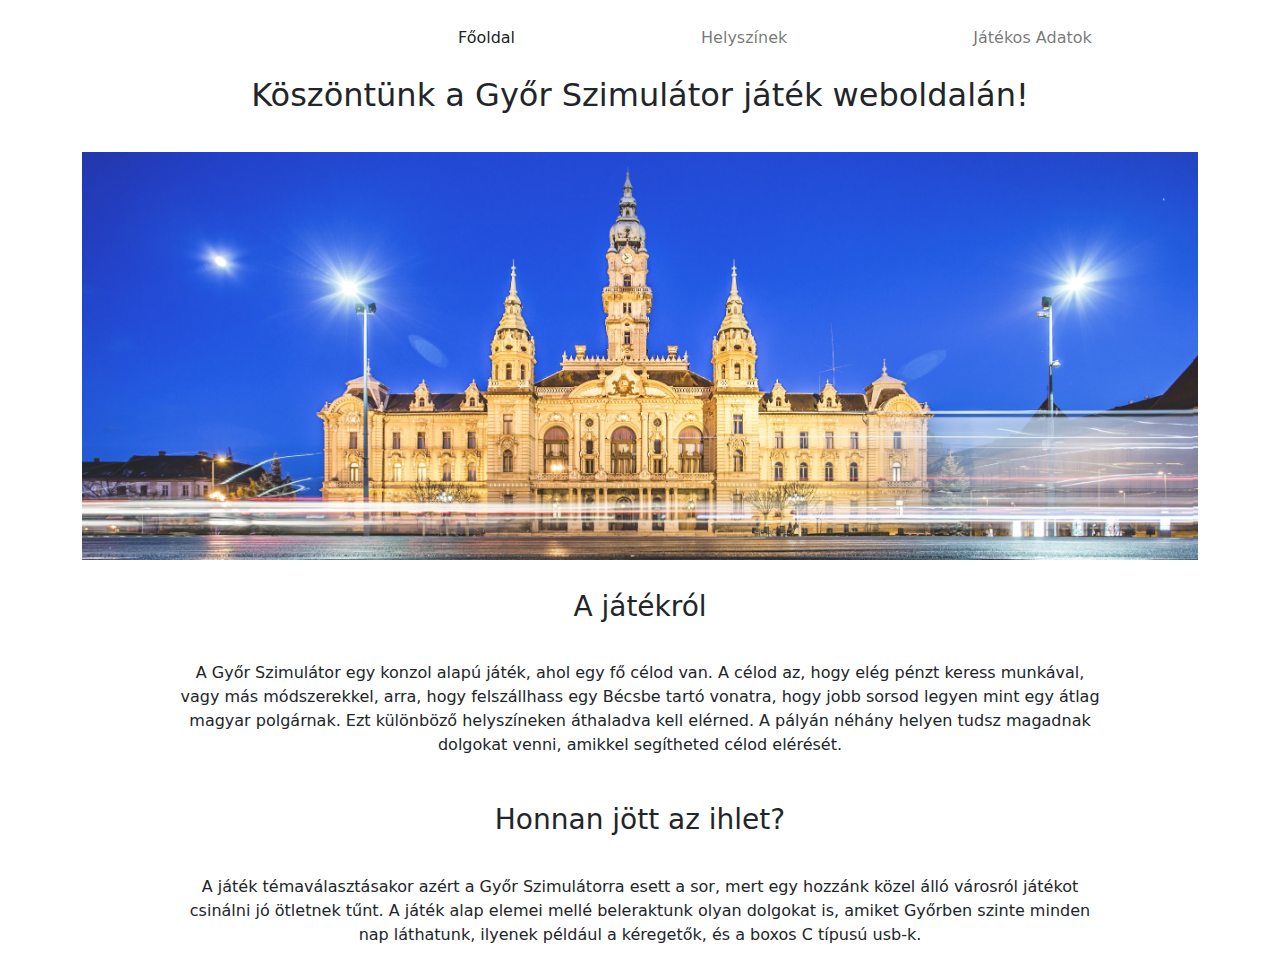
==== index.html @ 1154ec76 "ihlet bekezdés" ====
<!DOCTYPE html>
<html lang="hu">
<head>
    <meta charset="UTF-8">
    <meta name="viewport" content="width=device-width, initial-scale=1.0">
    <title>Győr szimulátor</title>
    <link rel="stylesheet" href="style.css">
    <link rel="stylesheet" href="bootstrap-5.0.2-dist/css/bootstrap.min.css">
    <link rel="icon" type="image/x-icon" href="képek/gyor_logo.png">
</head>
<body>
    <nav class="navbar navbar-expand-lg navbar-light ">
        <div class="collapse navbar-collapse" id="navbarNavAltMarkup">
          <div class="navbar-nav">
            <a class="nav-item nav-link active" href="index.html">Főoldal
            <a class="nav-item nav-link" href="helyszinek.html">Helyszínek</a>
            <a class="nav-item nav-link" href="jatekos.html">Játékos Adatok</a>
          </div>
        </div>
      </nav>
<div class="container">
    <div class="row">
        <h2 class="cím">Köszöntünk a Győr Szimulátor játék weboldalán!</h1>
        <img class="col-12" src="képek/főoldal-városháza2.png" alt="kép" title="DÉZSI"> 
    </div>
    <div  class="row">
    <h3 class="alcím">A játékról</h3>
    <p class="col-1"></p>
        <p style="text-align: center" class="col-10">
            A Győr Szimulátor egy konzol alapú játék, ahol egy fő célod van. 
            A célod az, hogy elég pénzt keress munkával, vagy más módszerekkel, 
            arra, hogy felszállhass egy Bécsbe tartó vonatra, hogy jobb sorsod legyen mint egy átlag magyar polgárnak. 
            Ezt különböző helyszíneken áthaladva kell elérned. A pályán néhány helyen tudsz magadnak dolgokat venni, amikkel segítheted célod elérését. 
        </p>
    </div>
</div>
<div class="container">
        <div  class="row">
        <h3 class="alcím">Honnan jött az ihlet?</h3>
        <p class="col-1"></p>
            <p style="text-align: center" class="col-10">
        A játék témaválasztásakor azért a  Győr Szimulátorra esett a sor, mert egy hozzánk közel álló városról játékot csinálni jó ötletnek tűnt. A játék alap elemei mellé beleraktunk olyan dolgokat is, amiket Győrben szinte minden nap láthatunk, ilyenek például a kéregetők, és a boxos C típusú usb-k.
            </p>
        </div>
    </div>

    

<script href="bootstrap-5.0.2-dist/js/bootstrap.bundle.min.js"></script>
</body>
</html>
---- style.css ----
.tudnivalo {
    text-align: center;
    margin-top: 0px;
    margin-bottom: 25px;
}

.j_tudnivalo {
    text-align: left;
    margin-top: 0px;
    margin-bottom: 25px;
}

.leiras {
    margin-top: 55px;
    margin-right: 50px;
    text-align: justify;
}

.vigyazz{
    color: red;
    font-weight: bold;
}

.template-teteje{
    padding-top: 40px;
}

.helyszin-img{
    width: 500px;
    height: 250px;
}

nav{
    padding-left: 350px;
    margin-top: 10px;
    margin-bottom: 10px;
    font-weight: 500;
}

.nav-item{
    margin-left: 100px;
    margin-right: 70px;
}

.cím{
    text-align: center;
    padding-bottom: 30px;
}

.alcím{
    text-align: center;
    padding-bottom: 30px;
    padding-top: 30px;
}
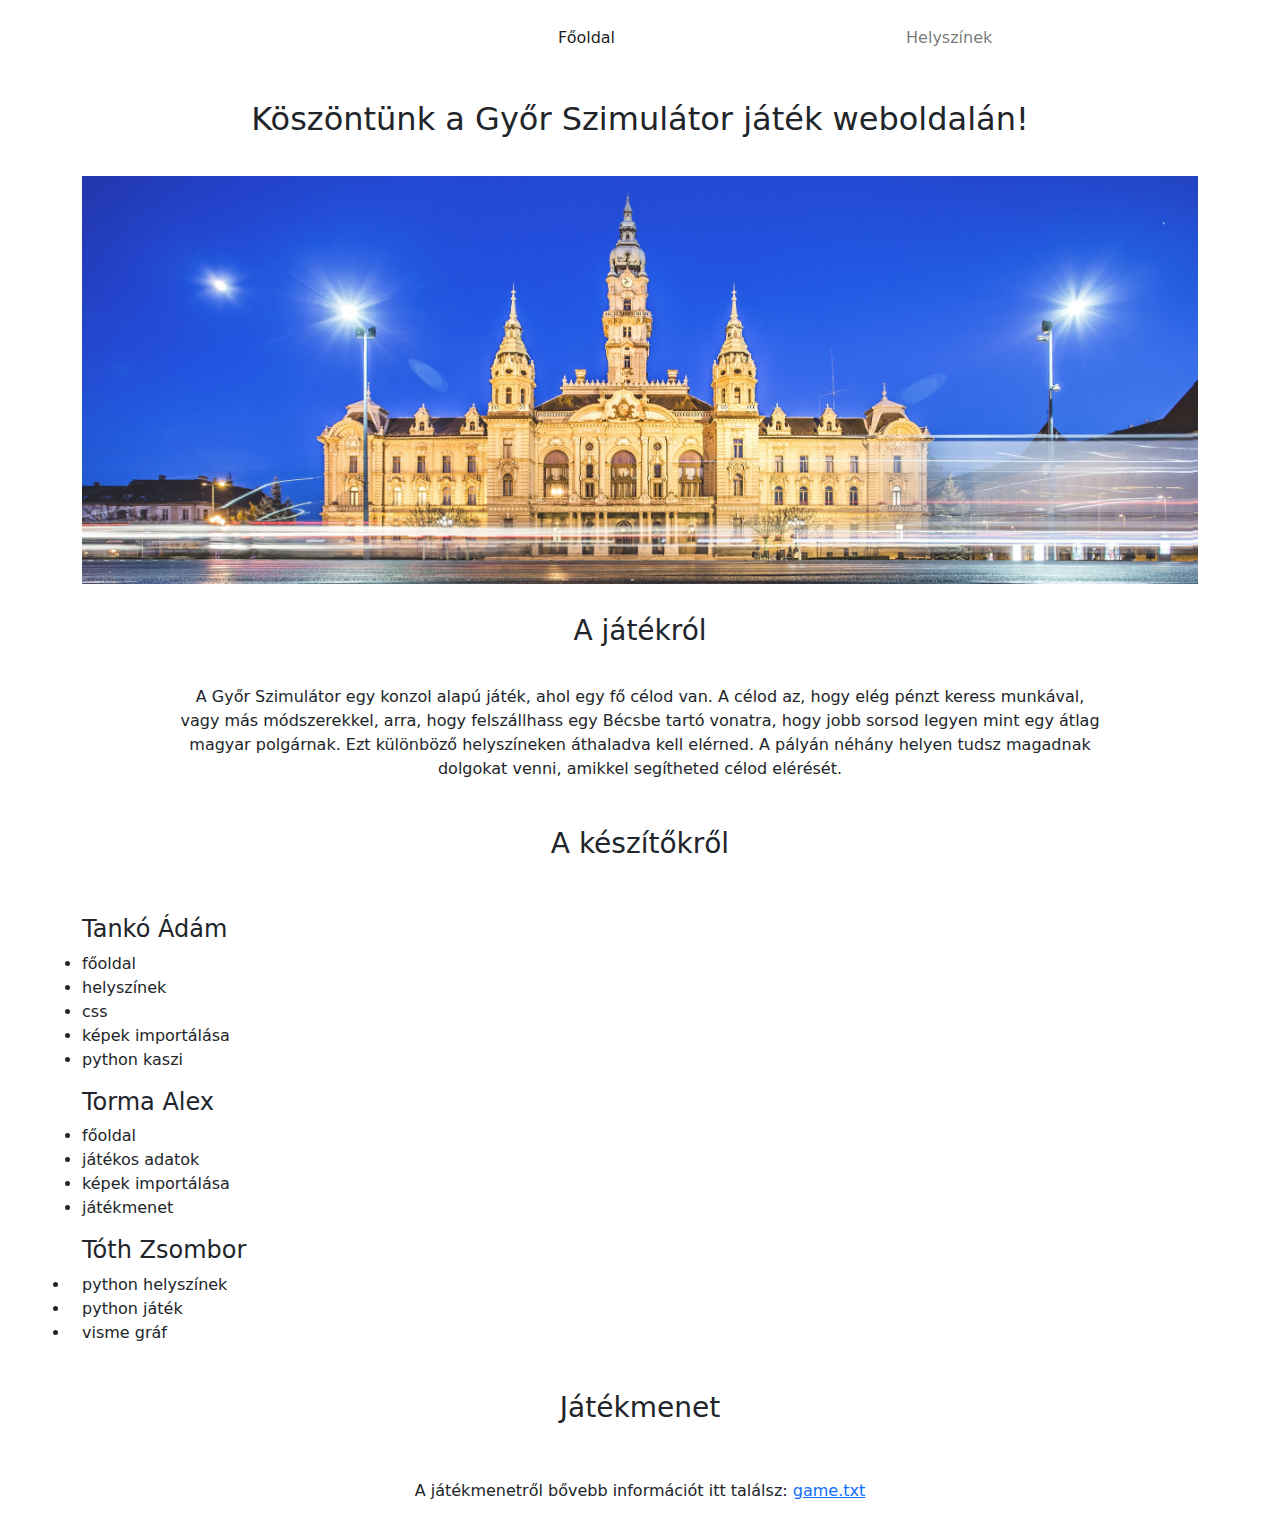
==== commit 11d2f182: "keszitokrol, jatekmenet" ====
--- a/index.html
+++ b/index.html
@@ -20,11 +20,11 @@
       </nav>
 <div class="container">
     <div class="row">
-        <h2 class="cím">Köszöntünk a Győr Szimulátor játék weboldalán!</h1>
-        <img class="col-12" src="képek/főoldal-városháza2.png" alt="kép" title="DÉZSI"> 
+        <h2 class="cim">Köszöntünk a Győr Szimulátor játék weboldalán!</h1>
+        <img class="col-12" src="képek/varoshaza.png" alt="kép" title="DÉZSI"> 
     </div>
     <div  class="row">
-    <h3 class="alcím">A játékról</h3>
+    <h3 class="alcim">A játékról</h3>
     <p class="col-1"></p>
         <p style="text-align: center" class="col-10">
             A Győr Szimulátor egy konzol alapú játék, ahol egy fő célod van. 
@@ -34,17 +34,44 @@
         </p>
     </div>
 </div>
+</div>
 <div class="container">
-        <div  class="row">
-        <h3 class="alcím">Honnan jött az ihlet?</h3>
+    <div class="row">
+        <h3 class="alcim">A készítőkről</h3>
         <p class="col-1"></p>
-            <p style="text-align: center" class="col-10">
-        A játék témaválasztásakor azért a  Győr Szimulátorra esett a sor, mert egy hozzánk közel álló városról játékot csinálni jó ötletnek tűnt. A játék alap elemei mellé beleraktunk olyan dolgokat is, amiket Győrben szinte minden nap láthatunk, ilyenek például a kéregetők, és a boxos C típusú usb-k.
+            <p class="col-10">
+                <h4>Tankó Ádám</h4>
+                <ul>
+                    <li>főoldal</li>
+                    <li>helyszínek</li>
+                    <li>css</li>
+                    <li>képek importálása</li>
+                    <li>python kaszi</li>
+                </ul>
+                <h4>Torma Alex</h4>
+                <ul>
+                    <li>főoldal</li>
+                    <li>játékos adatok</li>
+                    <li>képek importálása</li>
+                    <li>játékmenet</li>
+                </ul>
+                <h4>Tóth Zsombor</h4>
+                    <li>python helyszínek</li>
+                    <li>python játék</li>
+                    <li>visme gráf</li>
             </p>
-        </div>
     </div>
+</div>
+<div class="container">
+    <div class="row">
+        <h3 class="alcim">Játékmenet</h3>
+        <p class="col-10"></p>
+        <p class="text-center">
+            A játékmenetről bővebb információt itt találsz: <a href="https://github.com/TankoAdam69/python-project/blob/main/game.txt">game.txt</a>
+        </p>
+    </div>
+</div>
 
-    
 
 <script href="bootstrap-5.0.2-dist/js/bootstrap.bundle.min.js"></script>
 </body>
--- a/style.css
+++ b/style.css
@@ -38,16 +38,16 @@
 }
 
 .nav-item{
-    margin-left: 100px;
-    margin-right: 70px;
+    margin-left: 200px;
+    margin-right: 75px;
 }
 
-.cím{
+.cim{
     text-align: center;
     padding-bottom: 30px;
 }
 
-.alcím{
+.alcim{
     text-align: center;
     padding-bottom: 30px;
     padding-top: 30px;
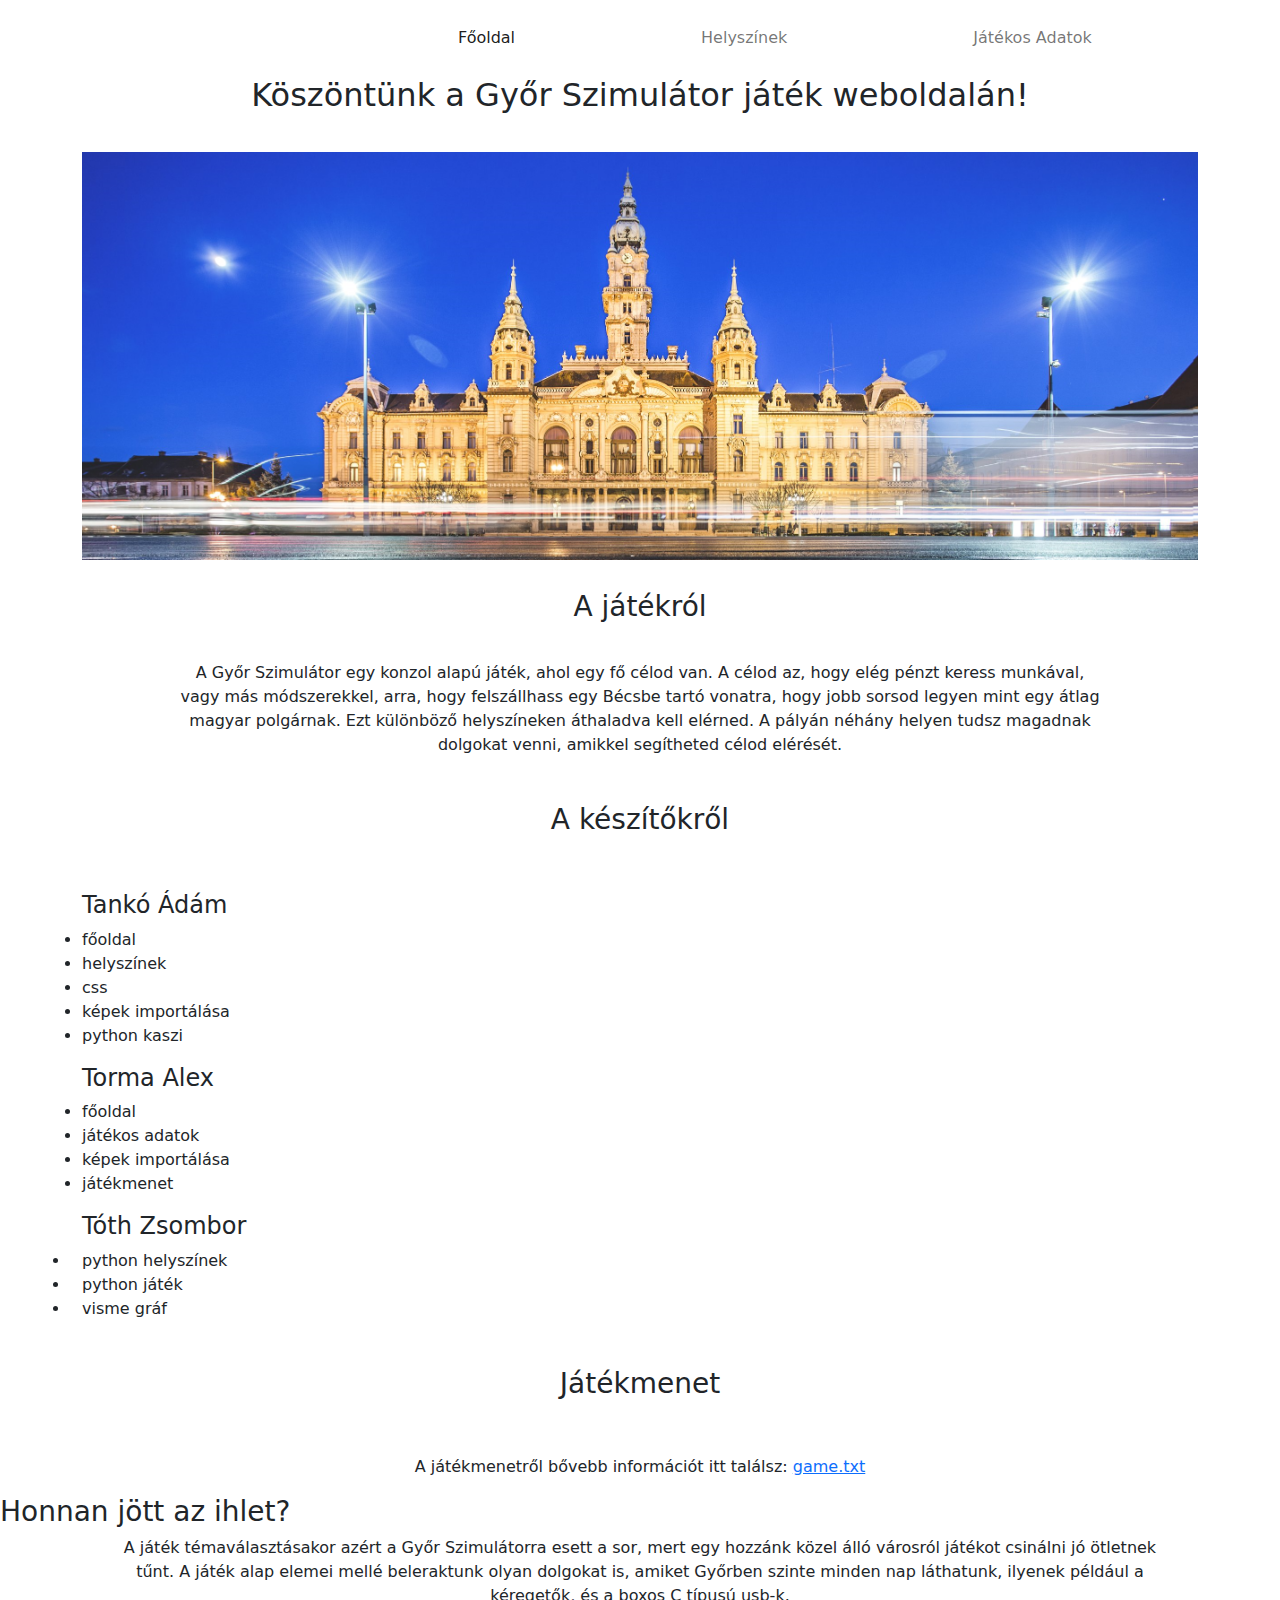
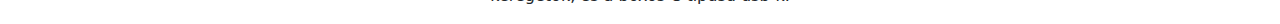
==== commit 0b0e1fe0: "index, helyek, css" ====
--- a/index.html
+++ b/index.html
@@ -33,7 +33,6 @@
             Ezt különböző helyszíneken áthaladva kell elérned. A pályán néhány helyen tudsz magadnak dolgokat venni, amikkel segítheted célod elérését. 
         </p>
     </div>
-</div>
 </div>
 <div class="container">
     <div class="row">
@@ -71,7 +70,17 @@
         </p>
     </div>
 </div>
+<div  class="row">
+    <h3 class="alcím">Honnan jött az ihlet?</h3>
+    <p class="col-1"></p>
+        <p style="text-align: center" class="col-10">
+    A játék témaválasztásakor azért a  Győr Szimulátorra esett a sor, mert egy hozzánk közel álló városról játékot csinálni jó ötletnek tűnt. A játék alap elemei mellé beleraktunk olyan dolgokat is, amiket Győrben szinte minden nap láthatunk, ilyenek például a kéregetők, és a boxos C típusú usb-k.
+        </p>
+    </div>
+</div>
 
+
+    
 
 <script href="bootstrap-5.0.2-dist/js/bootstrap.bundle.min.js"></script>
 </body>
--- a/style.css
+++ b/style.css
@@ -38,8 +38,8 @@
 }
 
 .nav-item{
-    margin-left: 200px;
-    margin-right: 75px;
+    margin-left: 100px;
+    margin-right: 70px;
 }
 
 .cim{
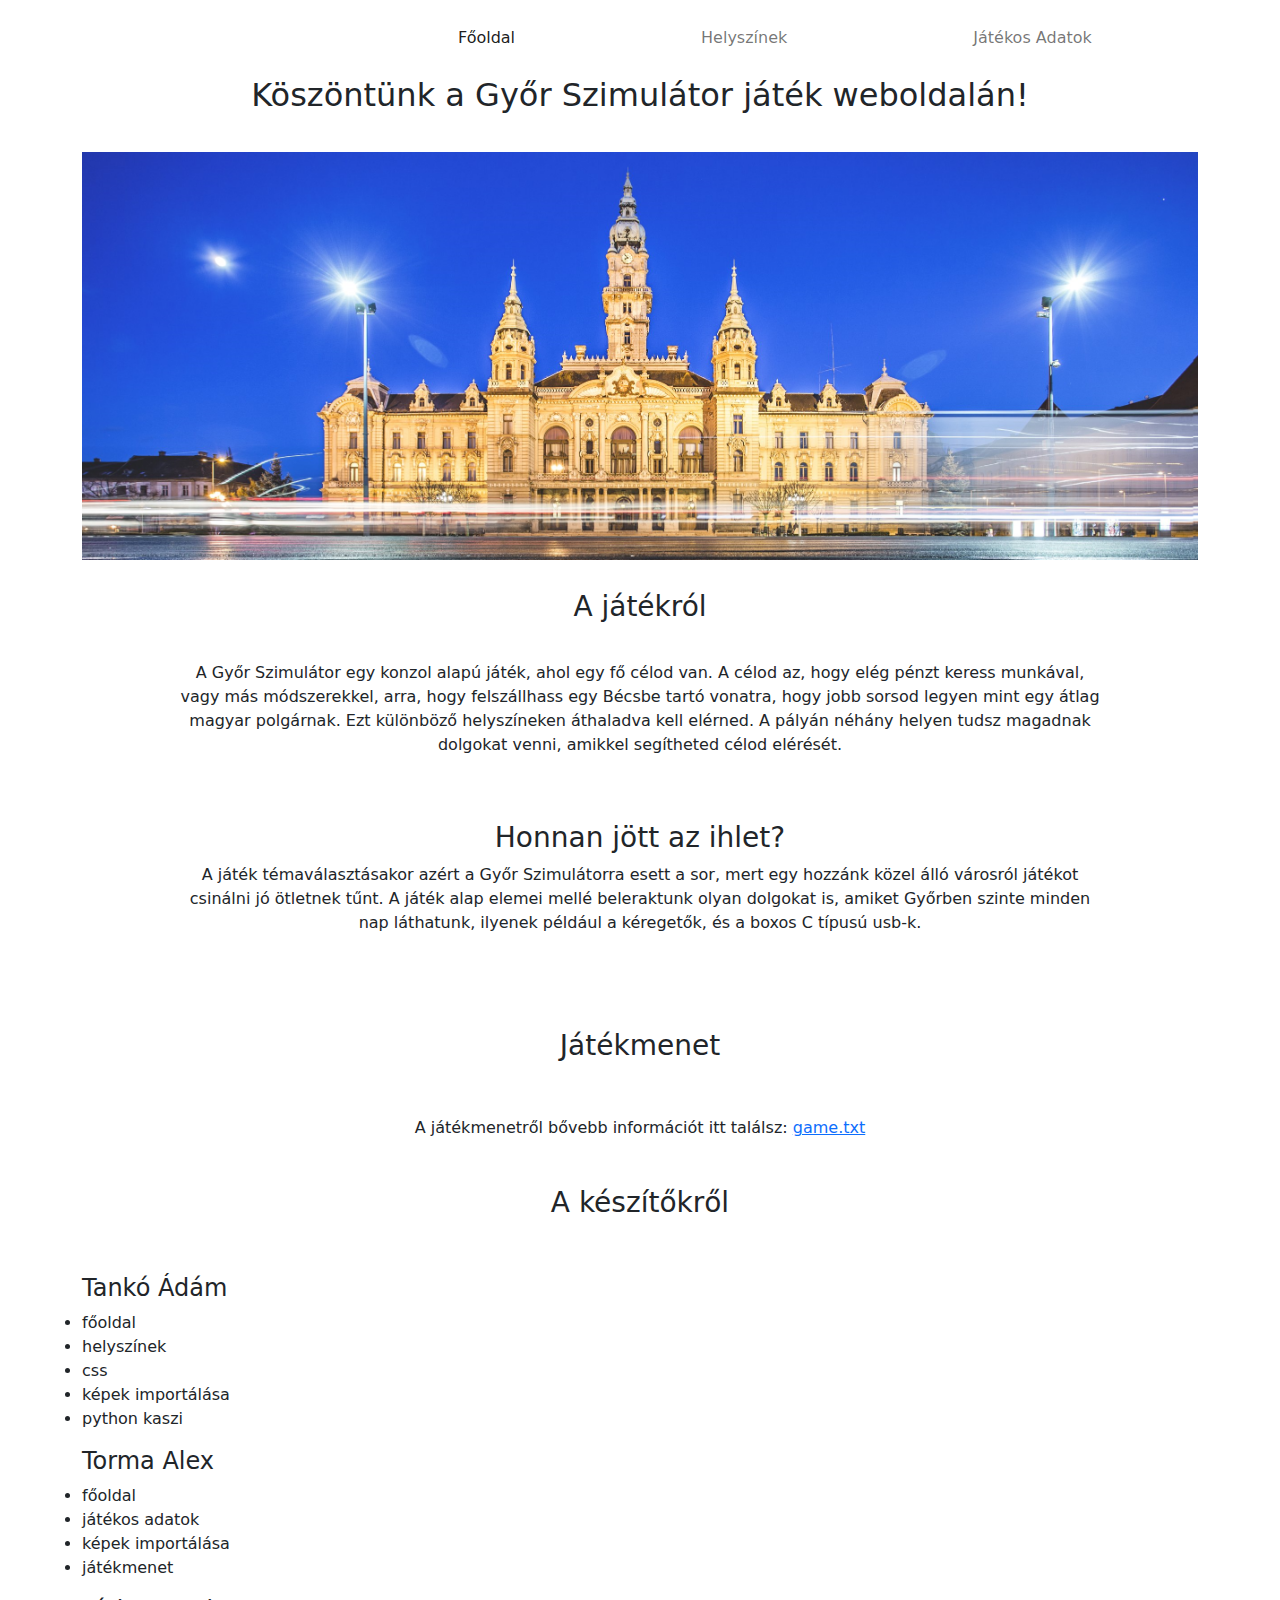
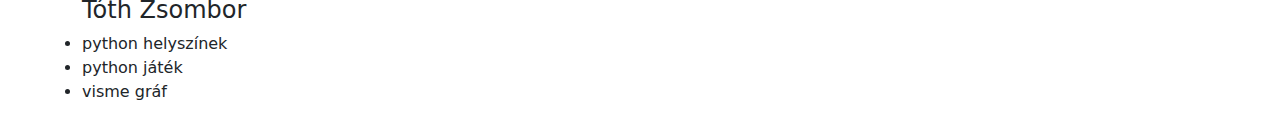
==== commit 4826a45f: "index" ====
--- a/index.html
+++ b/index.html
@@ -34,6 +34,24 @@
         </p>
     </div>
 </div>
+<div class="container mt-5 mb-5">
+    <div class="row">
+        <h3 class="alcím text-center">Honnan jött az ihlet?</h3>
+        <p class="col-1"></p>
+        <p style="text-align: center" class="col-10">
+            A játék témaválasztásakor azért a  Győr Szimulátorra esett a sor, mert egy hozzánk közel álló városról játékot csinálni jó ötletnek tűnt. A játék alap elemei mellé beleraktunk olyan dolgokat is, amiket Győrben szinte minden nap láthatunk, ilyenek például a kéregetők, és a boxos C típusú usb-k.
+        </p>
+    </div>
+</div>
+<div class="container">
+    <div class="row">
+        <h3 class="alcim">Játékmenet</h3>
+        <p class="col-10"></p>
+        <p class="text-center">
+            A játékmenetről bővebb információt itt találsz: <a href="https://github.com/TankoAdam69/python-project/blob/main/game.txt">game.txt</a>
+        </p>
+    </div>
+</div>
 <div class="container">
     <div class="row">
         <h3 class="alcim">A készítőkről</h3>
@@ -55,29 +73,16 @@
                     <li>játékmenet</li>
                 </ul>
                 <h4>Tóth Zsombor</h4>
+                <ul>
                     <li>python helyszínek</li>
                     <li>python játék</li>
                     <li>visme gráf</li>
+                </ul>
             </p>
     </div>
 </div>
-<div class="container">
-    <div class="row">
-        <h3 class="alcim">Játékmenet</h3>
-        <p class="col-10"></p>
-        <p class="text-center">
-            A játékmenetről bővebb információt itt találsz: <a href="https://github.com/TankoAdam69/python-project/blob/main/game.txt">game.txt</a>
-        </p>
-    </div>
-</div>
-<div  class="row">
-    <h3 class="alcím">Honnan jött az ihlet?</h3>
-    <p class="col-1"></p>
-        <p style="text-align: center" class="col-10">
-    A játék témaválasztásakor azért a  Győr Szimulátorra esett a sor, mert egy hozzánk közel álló városról játékot csinálni jó ötletnek tűnt. A játék alap elemei mellé beleraktunk olyan dolgokat is, amiket Győrben szinte minden nap láthatunk, ilyenek például a kéregetők, és a boxos C típusú usb-k.
-        </p>
-    </div>
-</div>
+
+
 
 
     
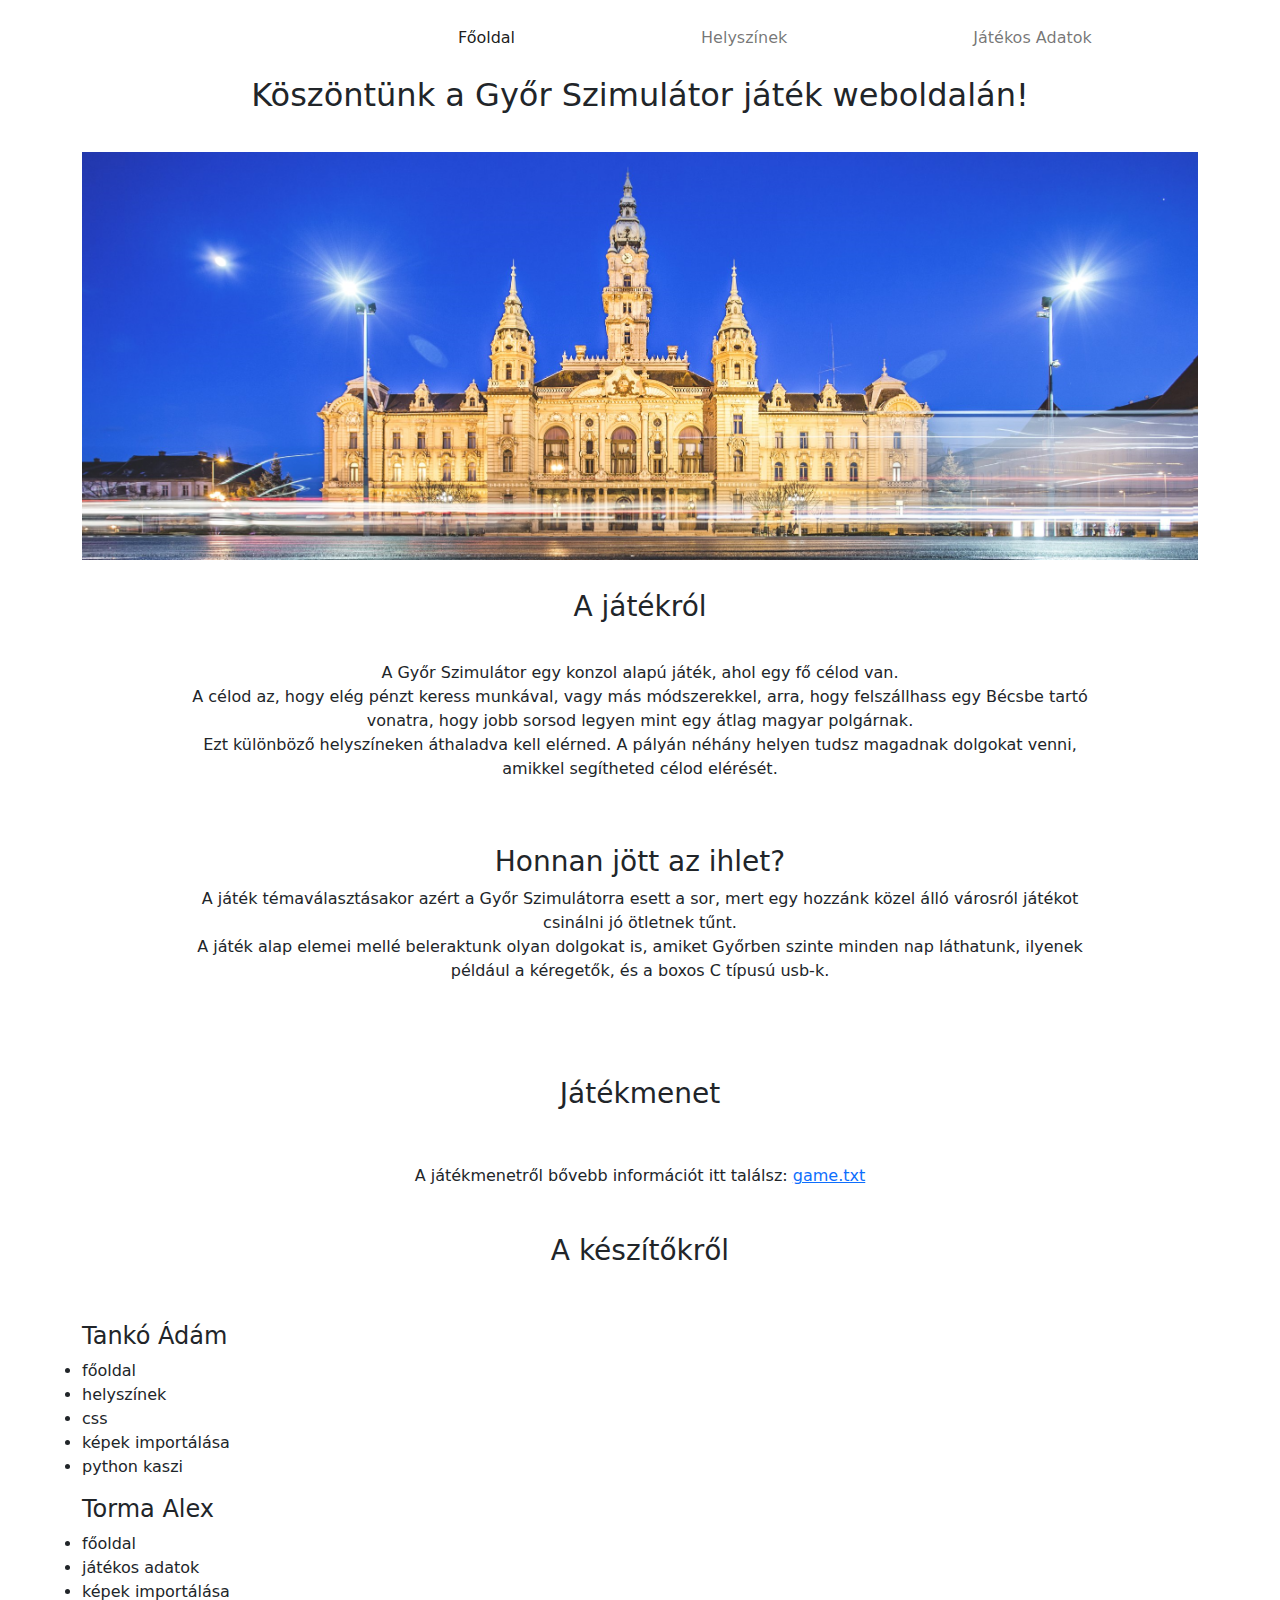
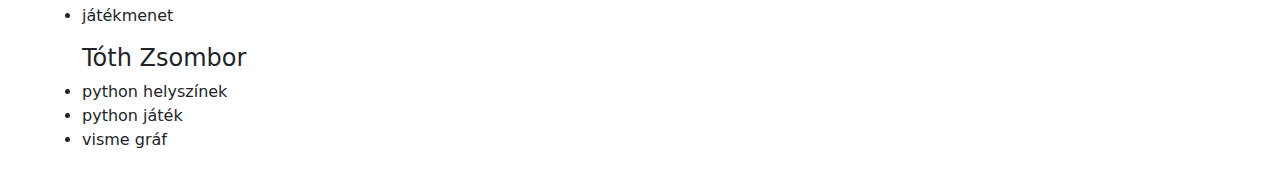
==== commit 0612ed7a: "index" ====
--- a/index.html
+++ b/index.html
@@ -27,9 +27,9 @@
     <h3 class="alcim">A játékról</h3>
     <p class="col-1"></p>
         <p style="text-align: center" class="col-10">
-            A Győr Szimulátor egy konzol alapú játék, ahol egy fő célod van. 
+            A Győr Szimulátor egy konzol alapú játék, ahol egy fő célod van. <br>
             A célod az, hogy elég pénzt keress munkával, vagy más módszerekkel, 
-            arra, hogy felszállhass egy Bécsbe tartó vonatra, hogy jobb sorsod legyen mint egy átlag magyar polgárnak. 
+            arra, hogy felszállhass egy Bécsbe tartó vonatra, hogy jobb sorsod legyen mint egy átlag magyar polgárnak. <br> 
             Ezt különböző helyszíneken áthaladva kell elérned. A pályán néhány helyen tudsz magadnak dolgokat venni, amikkel segítheted célod elérését. 
         </p>
     </div>
@@ -39,7 +39,10 @@
         <h3 class="alcím text-center">Honnan jött az ihlet?</h3>
         <p class="col-1"></p>
         <p style="text-align: center" class="col-10">
-            A játék témaválasztásakor azért a  Győr Szimulátorra esett a sor, mert egy hozzánk közel álló városról játékot csinálni jó ötletnek tűnt. A játék alap elemei mellé beleraktunk olyan dolgokat is, amiket Győrben szinte minden nap láthatunk, ilyenek például a kéregetők, és a boxos C típusú usb-k.
+            A játék témaválasztásakor azért a  Győr Szimulátorra esett a sor, mert egy hozzánk közel álló városról játékot csinálni jó ötletnek tűnt. <br>
+            A játék alap elemei mellé beleraktunk olyan dolgokat is,
+            amiket Győrben szinte minden nap láthatunk,
+            ilyenek például a kéregetők, és a boxos C típusú usb-k.
         </p>
     </div>
 </div>
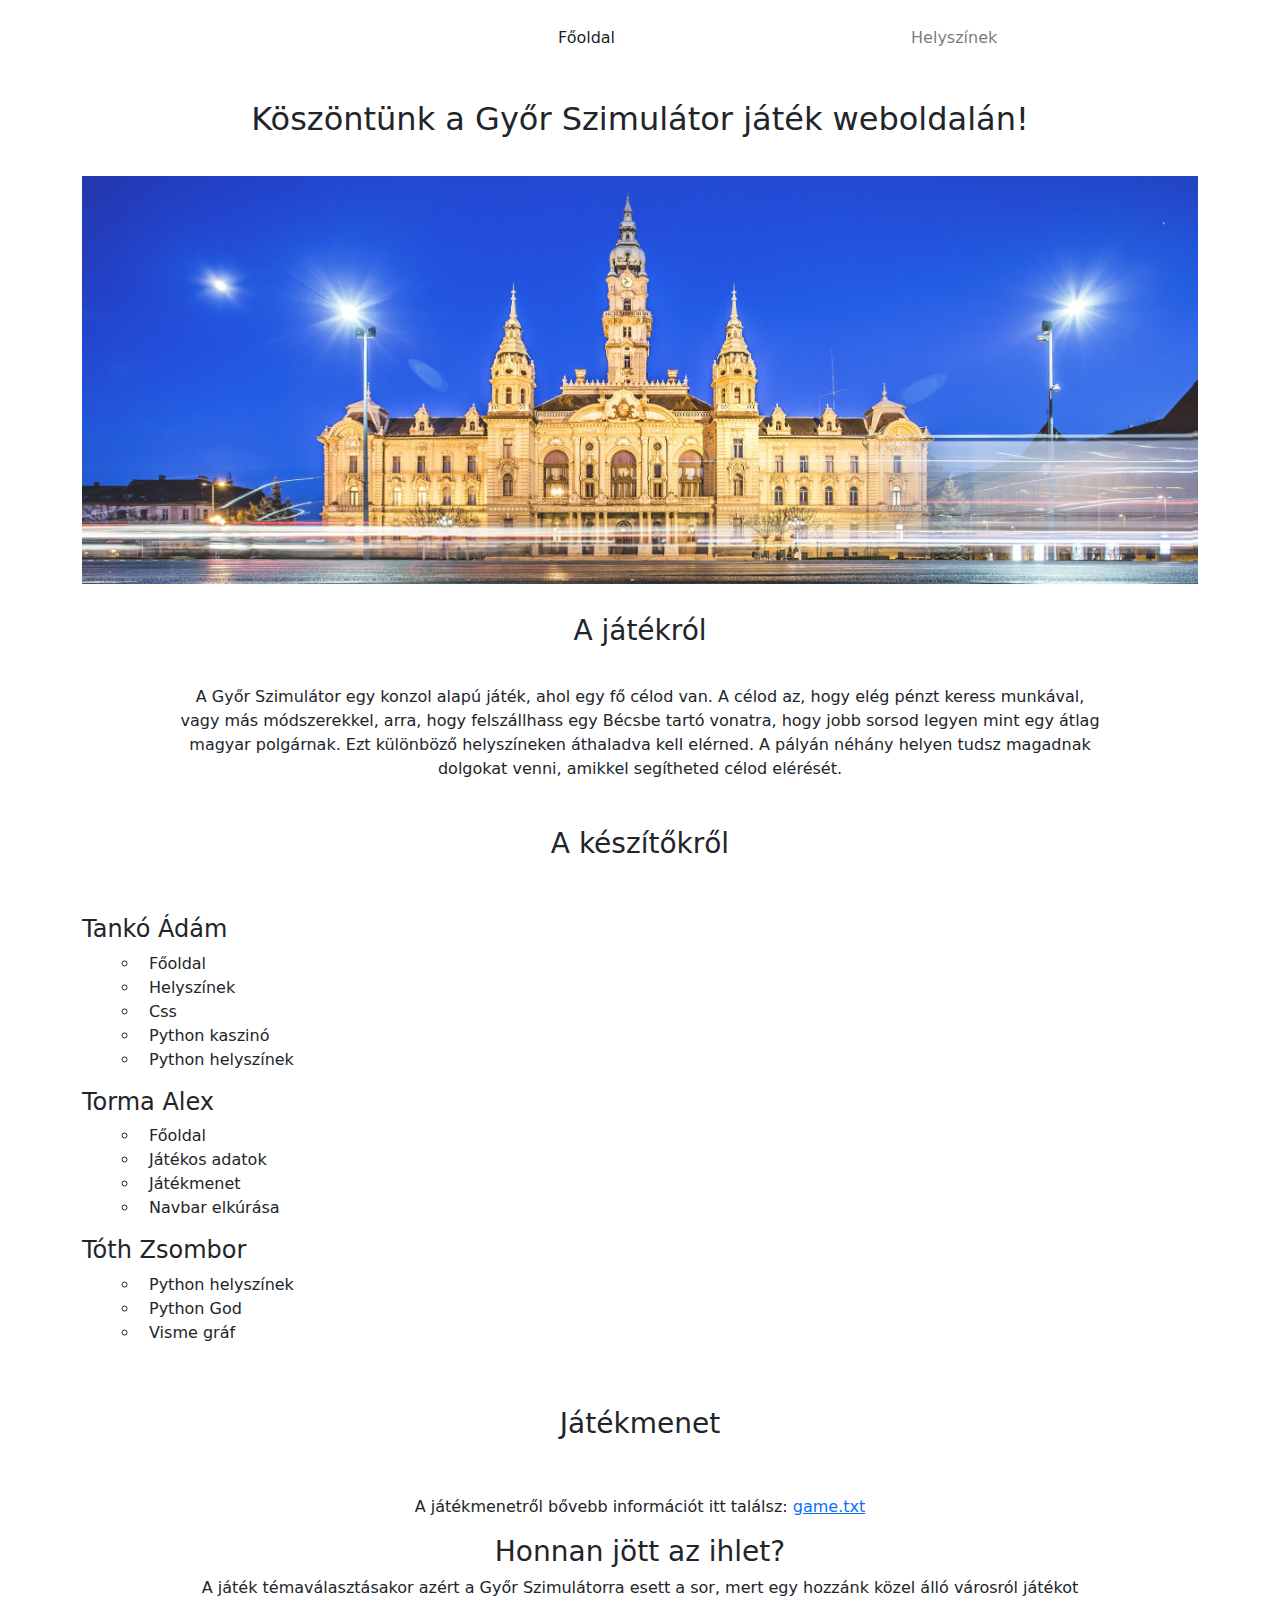
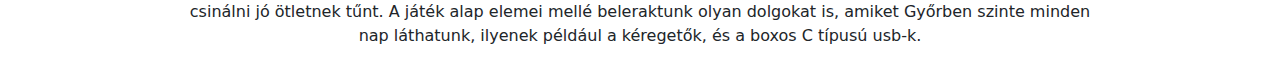
==== commit 5b0fac6d: "index javítás" ====
--- a/index.html
+++ b/index.html
@@ -27,31 +27,10 @@
     <h3 class="alcim">A játékról</h3>
     <p class="col-1"></p>
         <p style="text-align: center" class="col-10">
-            A Győr Szimulátor egy konzol alapú játék, ahol egy fő célod van. <br>
+            A Győr Szimulátor egy konzol alapú játék, ahol egy fő célod van. 
             A célod az, hogy elég pénzt keress munkával, vagy más módszerekkel, 
-            arra, hogy felszállhass egy Bécsbe tartó vonatra, hogy jobb sorsod legyen mint egy átlag magyar polgárnak. <br> 
+            arra, hogy felszállhass egy Bécsbe tartó vonatra, hogy jobb sorsod legyen mint egy átlag magyar polgárnak. 
             Ezt különböző helyszíneken áthaladva kell elérned. A pályán néhány helyen tudsz magadnak dolgokat venni, amikkel segítheted célod elérését. 
-        </p>
-    </div>
-</div>
-<div class="container mt-5 mb-5">
-    <div class="row">
-        <h3 class="alcím text-center">Honnan jött az ihlet?</h3>
-        <p class="col-1"></p>
-        <p style="text-align: center" class="col-10">
-            A játék témaválasztásakor azért a  Győr Szimulátorra esett a sor, mert egy hozzánk közel álló városról játékot csinálni jó ötletnek tűnt. <br>
-            A játék alap elemei mellé beleraktunk olyan dolgokat is,
-            amiket Győrben szinte minden nap láthatunk,
-            ilyenek például a kéregetők, és a boxos C típusú usb-k.
-        </p>
-    </div>
-</div>
-<div class="container">
-    <div class="row">
-        <h3 class="alcim">Játékmenet</h3>
-        <p class="col-10"></p>
-        <p class="text-center">
-            A játékmenetről bővebb információt itt találsz: <a href="https://github.com/TankoAdam69/python-project/blob/main/game.txt">game.txt</a>
         </p>
     </div>
 </div>
@@ -61,31 +40,49 @@
         <p class="col-1"></p>
             <p class="col-10">
                 <h4>Tankó Ádám</h4>
-                <ul>
-                    <li>főoldal</li>
-                    <li>helyszínek</li>
-                    <li>css</li>
-                    <li>képek importálása</li>
-                    <li>python kaszi</li>
+                <ul class="befele">
+                    <li>Főoldal</li>
+                    <li>Helyszínek</li>
+                    <li>Css</li>
+                    <li>Python kaszinó</li>
+                    <li>Python helyszínek</li>
                 </ul>
                 <h4>Torma Alex</h4>
                 <ul>
-                    <li>főoldal</li>
-                    <li>játékos adatok</li>
-                    <li>képek importálása</li>
-                    <li>játékmenet</li>
+                    <li>Főoldal</li>
+                    <li>Játékos adatok</li>
+                    <li>Játékmenet</li>
+                    <li>Navbar elkúrása</li>
                 </ul>
                 <h4>Tóth Zsombor</h4>
                 <ul>
-                    <li>python helyszínek</li>
-                    <li>python játék</li>
-                    <li>visme gráf</li>
+                    <li>Python helyszínek</li>
+                    <li>Python God</li>
+                    <li>Visme gráf</li>
                 </ul>
             </p>
     </div>
 </div>
-
-
+<div class="container">
+    <div class="row">
+        <h3 class="alcim">Játékmenet</h3>
+        <p class="col-10"></p>
+        <p style="text-align: center">
+            A játékmenetről bővebb információt itt találsz: <a href="https://github.com/TankoAdam69/python-project/blob/main/game.txt">game.txt</a>
+        </p>
+    </div>
+</div>
+<div class="container">
+<div  class="row">
+    <h3 class="alcím text-center">Honnan jött az ihlet?</h3>
+    <p class="col-1"></p>
+        <p class="col-10 text-center">
+    A játék témaválasztásakor azért a  Győr Szimulátorra esett a sor, mert egy hozzánk közel álló városról játékot csinálni jó ötletnek tűnt. A játék alap elemei mellé beleraktunk olyan dolgokat is, amiket Győrben szinte minden nap láthatunk, ilyenek például a kéregetők, és a boxos C típusú usb-k.
+        </p>
+    </div>
+</div>
+</div>
+</body>
 
 
     
--- a/style.css
+++ b/style.css
@@ -38,8 +38,8 @@
 }
 
 .nav-item{
-    margin-left: 100px;
-    margin-right: 70px;
+    margin-left: 200px;
+    margin-right: 80px;
 }
 
 .cim{
@@ -51,4 +51,13 @@
     text-align: center;
     padding-bottom: 30px;
     padding-top: 30px;
+}
+
+li{
+    padding-left: 10px;
+}
+ul{
+    list-style-type:circle;
+    padding-left: 20%;
+    margin-left: 5%;
 }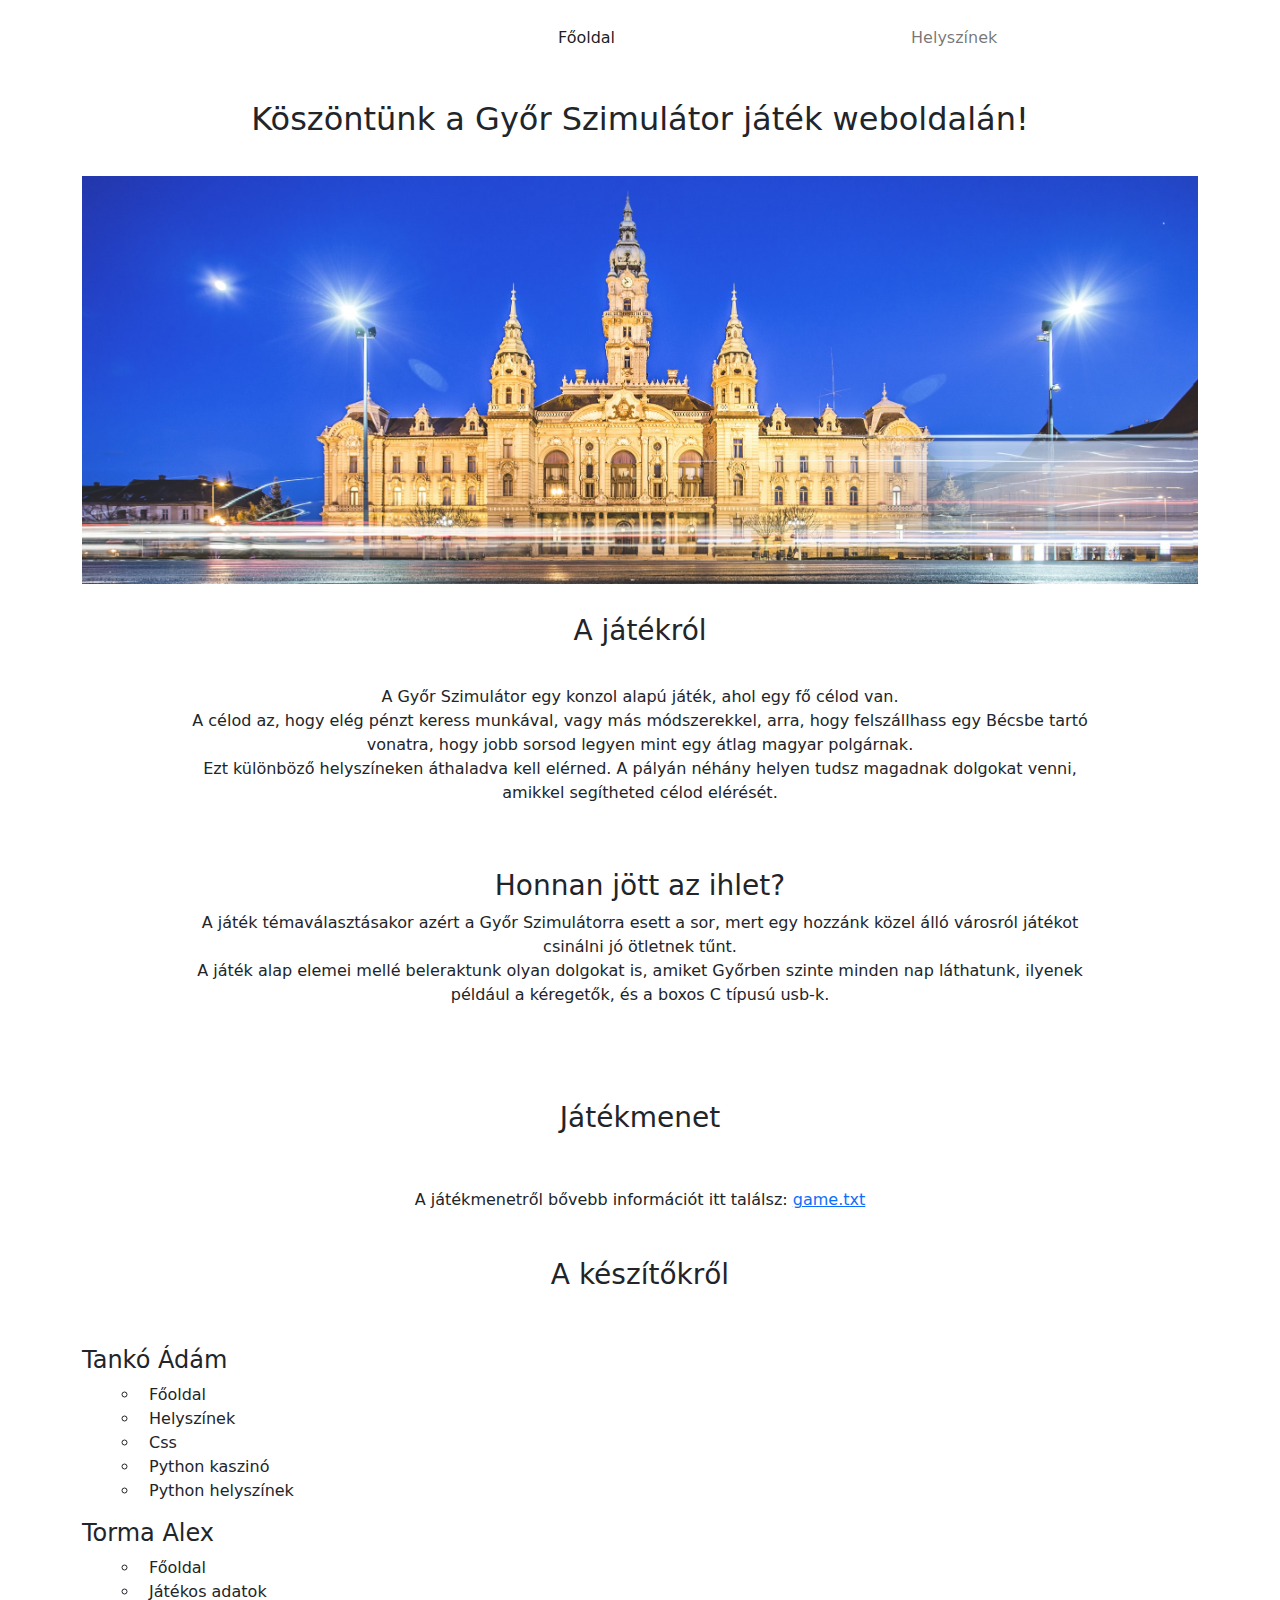
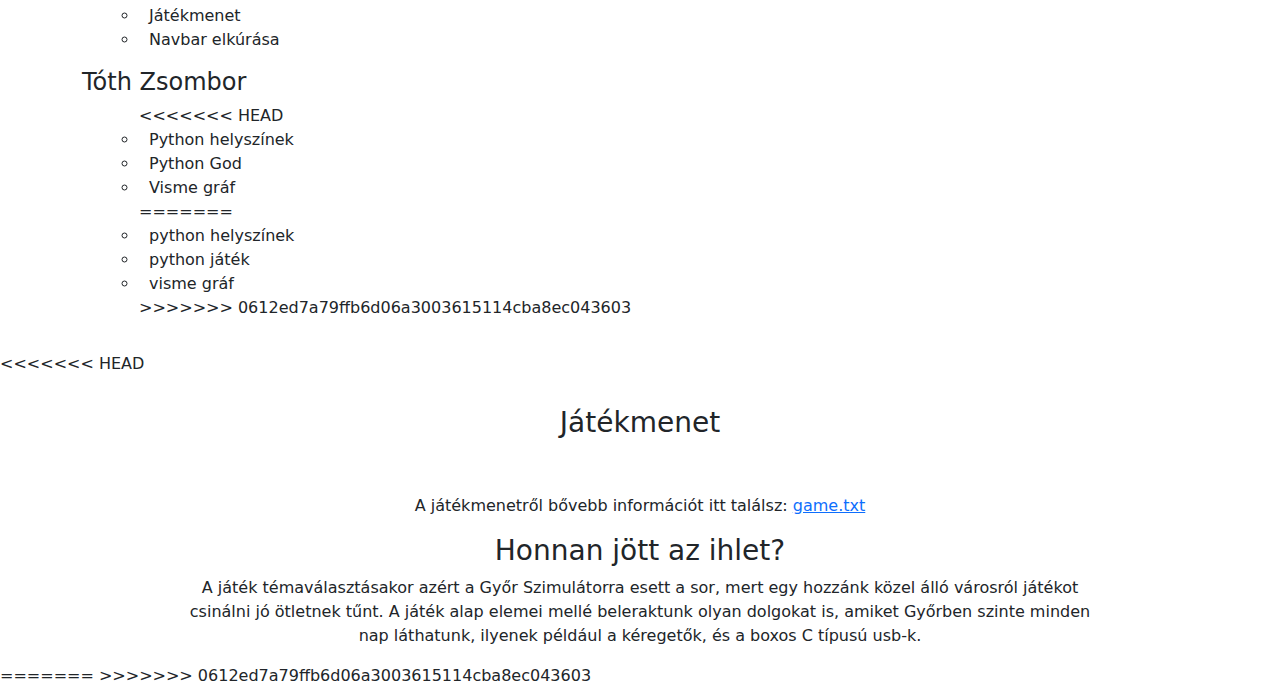
==== commit 5807beb3: "Merge branch 'main' of https://github.com/TankoAdam69/python-project" ====
--- a/index.html
+++ b/index.html
@@ -27,10 +27,31 @@
     <h3 class="alcim">A játékról</h3>
     <p class="col-1"></p>
         <p style="text-align: center" class="col-10">
-            A Győr Szimulátor egy konzol alapú játék, ahol egy fő célod van. 
+            A Győr Szimulátor egy konzol alapú játék, ahol egy fő célod van. <br>
             A célod az, hogy elég pénzt keress munkával, vagy más módszerekkel, 
-            arra, hogy felszállhass egy Bécsbe tartó vonatra, hogy jobb sorsod legyen mint egy átlag magyar polgárnak. 
+            arra, hogy felszállhass egy Bécsbe tartó vonatra, hogy jobb sorsod legyen mint egy átlag magyar polgárnak. <br> 
             Ezt különböző helyszíneken áthaladva kell elérned. A pályán néhány helyen tudsz magadnak dolgokat venni, amikkel segítheted célod elérését. 
+        </p>
+    </div>
+</div>
+<div class="container mt-5 mb-5">
+    <div class="row">
+        <h3 class="alcím text-center">Honnan jött az ihlet?</h3>
+        <p class="col-1"></p>
+        <p style="text-align: center" class="col-10">
+            A játék témaválasztásakor azért a  Győr Szimulátorra esett a sor, mert egy hozzánk közel álló városról játékot csinálni jó ötletnek tűnt. <br>
+            A játék alap elemei mellé beleraktunk olyan dolgokat is,
+            amiket Győrben szinte minden nap láthatunk,
+            ilyenek például a kéregetők, és a boxos C típusú usb-k.
+        </p>
+    </div>
+</div>
+<div class="container">
+    <div class="row">
+        <h3 class="alcim">Játékmenet</h3>
+        <p class="col-10"></p>
+        <p class="text-center">
+            A játékmenetről bővebb információt itt találsz: <a href="https://github.com/TankoAdam69/python-project/blob/main/game.txt">game.txt</a>
         </p>
     </div>
 </div>
@@ -56,13 +77,20 @@
                 </ul>
                 <h4>Tóth Zsombor</h4>
                 <ul>
+<<<<<<< HEAD
                     <li>Python helyszínek</li>
                     <li>Python God</li>
                     <li>Visme gráf</li>
+=======
+                    <li>python helyszínek</li>
+                    <li>python játék</li>
+                    <li>visme gráf</li>
+>>>>>>> 0612ed7a79ffb6d06a3003615114cba8ec043603
                 </ul>
             </p>
     </div>
 </div>
+<<<<<<< HEAD
 <div class="container">
     <div class="row">
         <h3 class="alcim">Játékmenet</h3>
@@ -83,6 +111,10 @@
 </div>
 </div>
 </body>
+=======
+
+
+>>>>>>> 0612ed7a79ffb6d06a3003615114cba8ec043603
 
 
     
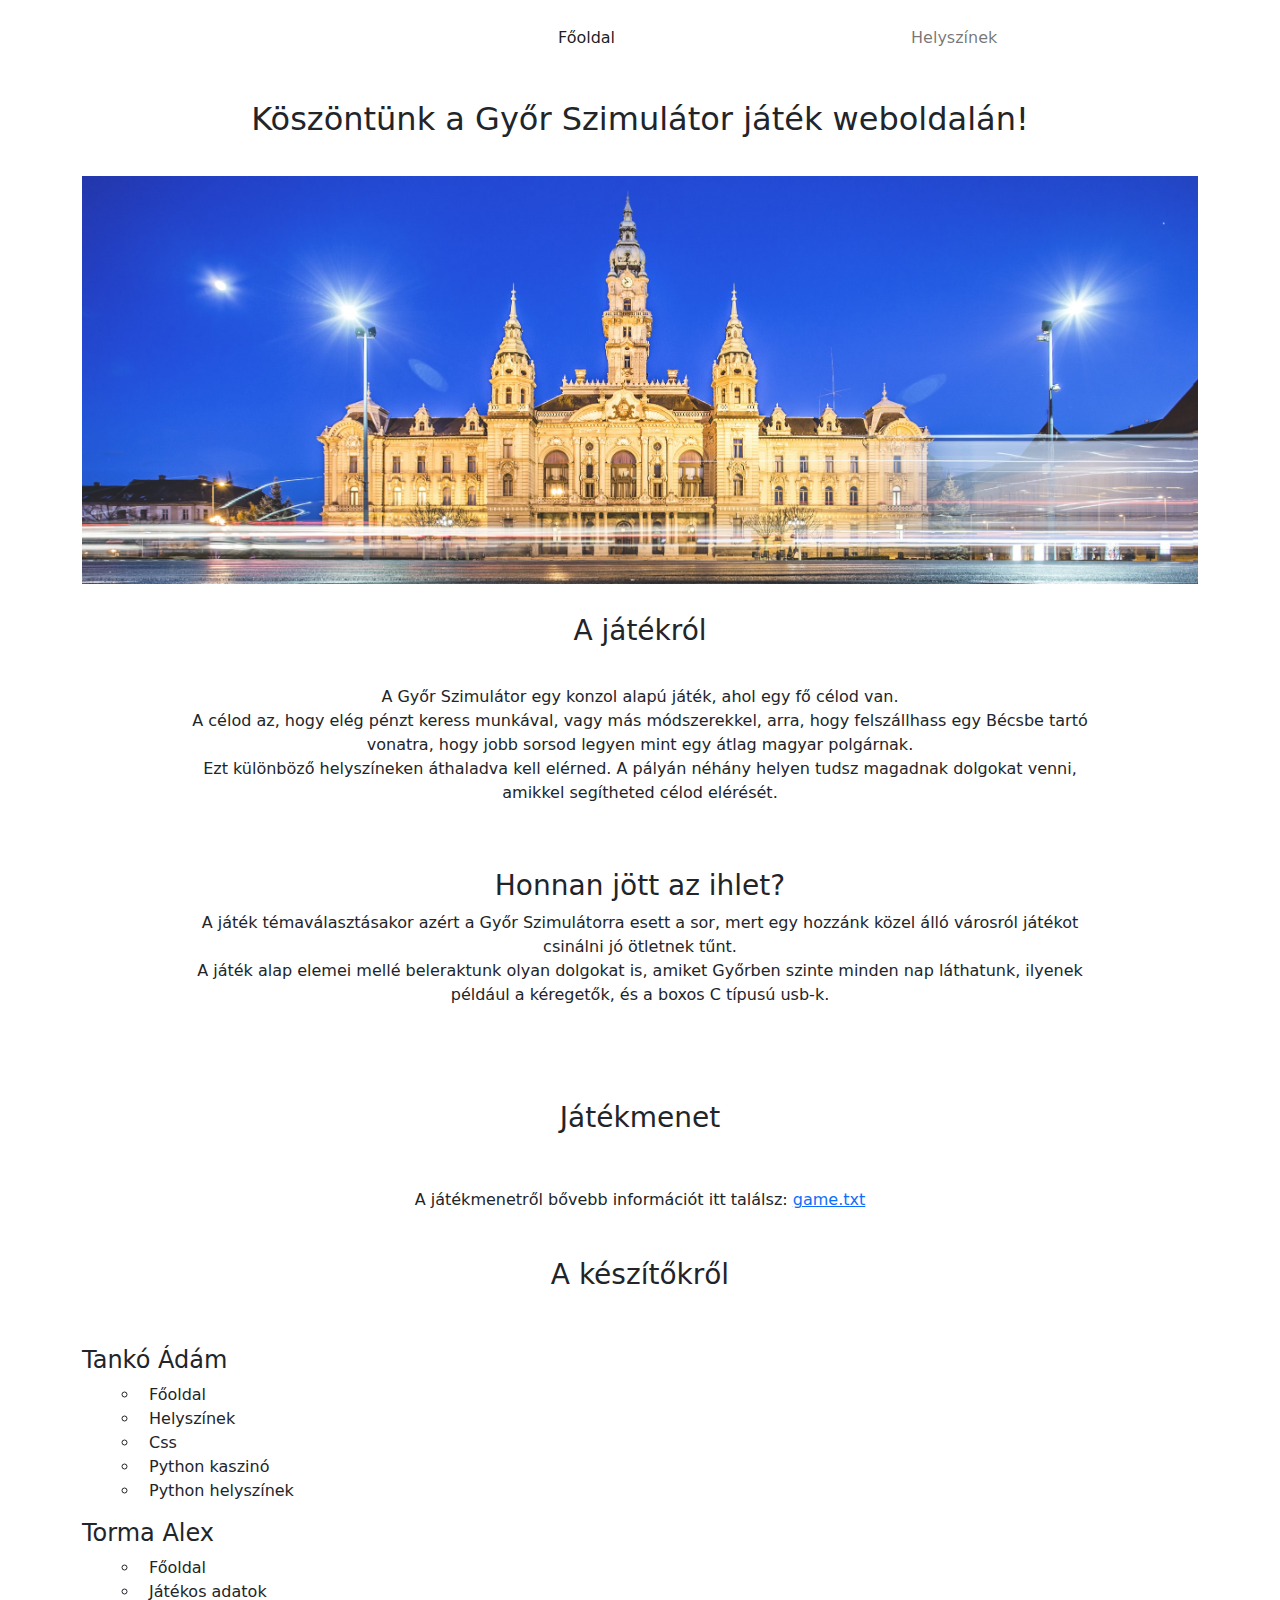
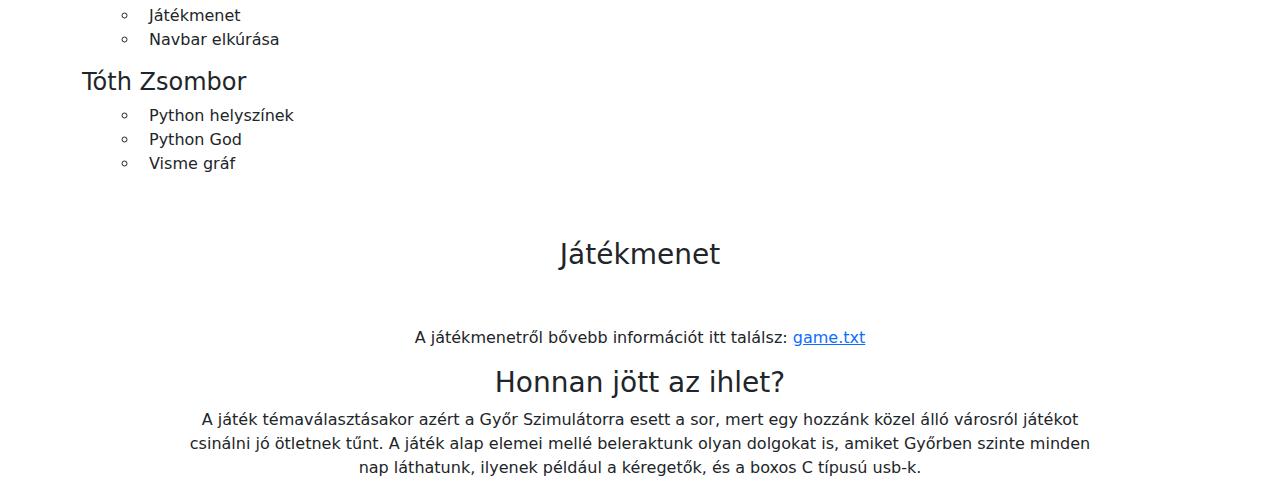
==== commit 1dca57f5: "eto park, arkad, szinhaz" ====
--- a/index.html
+++ b/index.html
@@ -77,20 +77,13 @@
                 </ul>
                 <h4>Tóth Zsombor</h4>
                 <ul>
-<<<<<<< HEAD
                     <li>Python helyszínek</li>
                     <li>Python God</li>
                     <li>Visme gráf</li>
-=======
-                    <li>python helyszínek</li>
-                    <li>python játék</li>
-                    <li>visme gráf</li>
->>>>>>> 0612ed7a79ffb6d06a3003615114cba8ec043603
                 </ul>
             </p>
     </div>
 </div>
-<<<<<<< HEAD
 <div class="container">
     <div class="row">
         <h3 class="alcim">Játékmenet</h3>
@@ -111,10 +104,6 @@
 </div>
 </div>
 </body>
-=======
-
-
->>>>>>> 0612ed7a79ffb6d06a3003615114cba8ec043603
 
 
     
